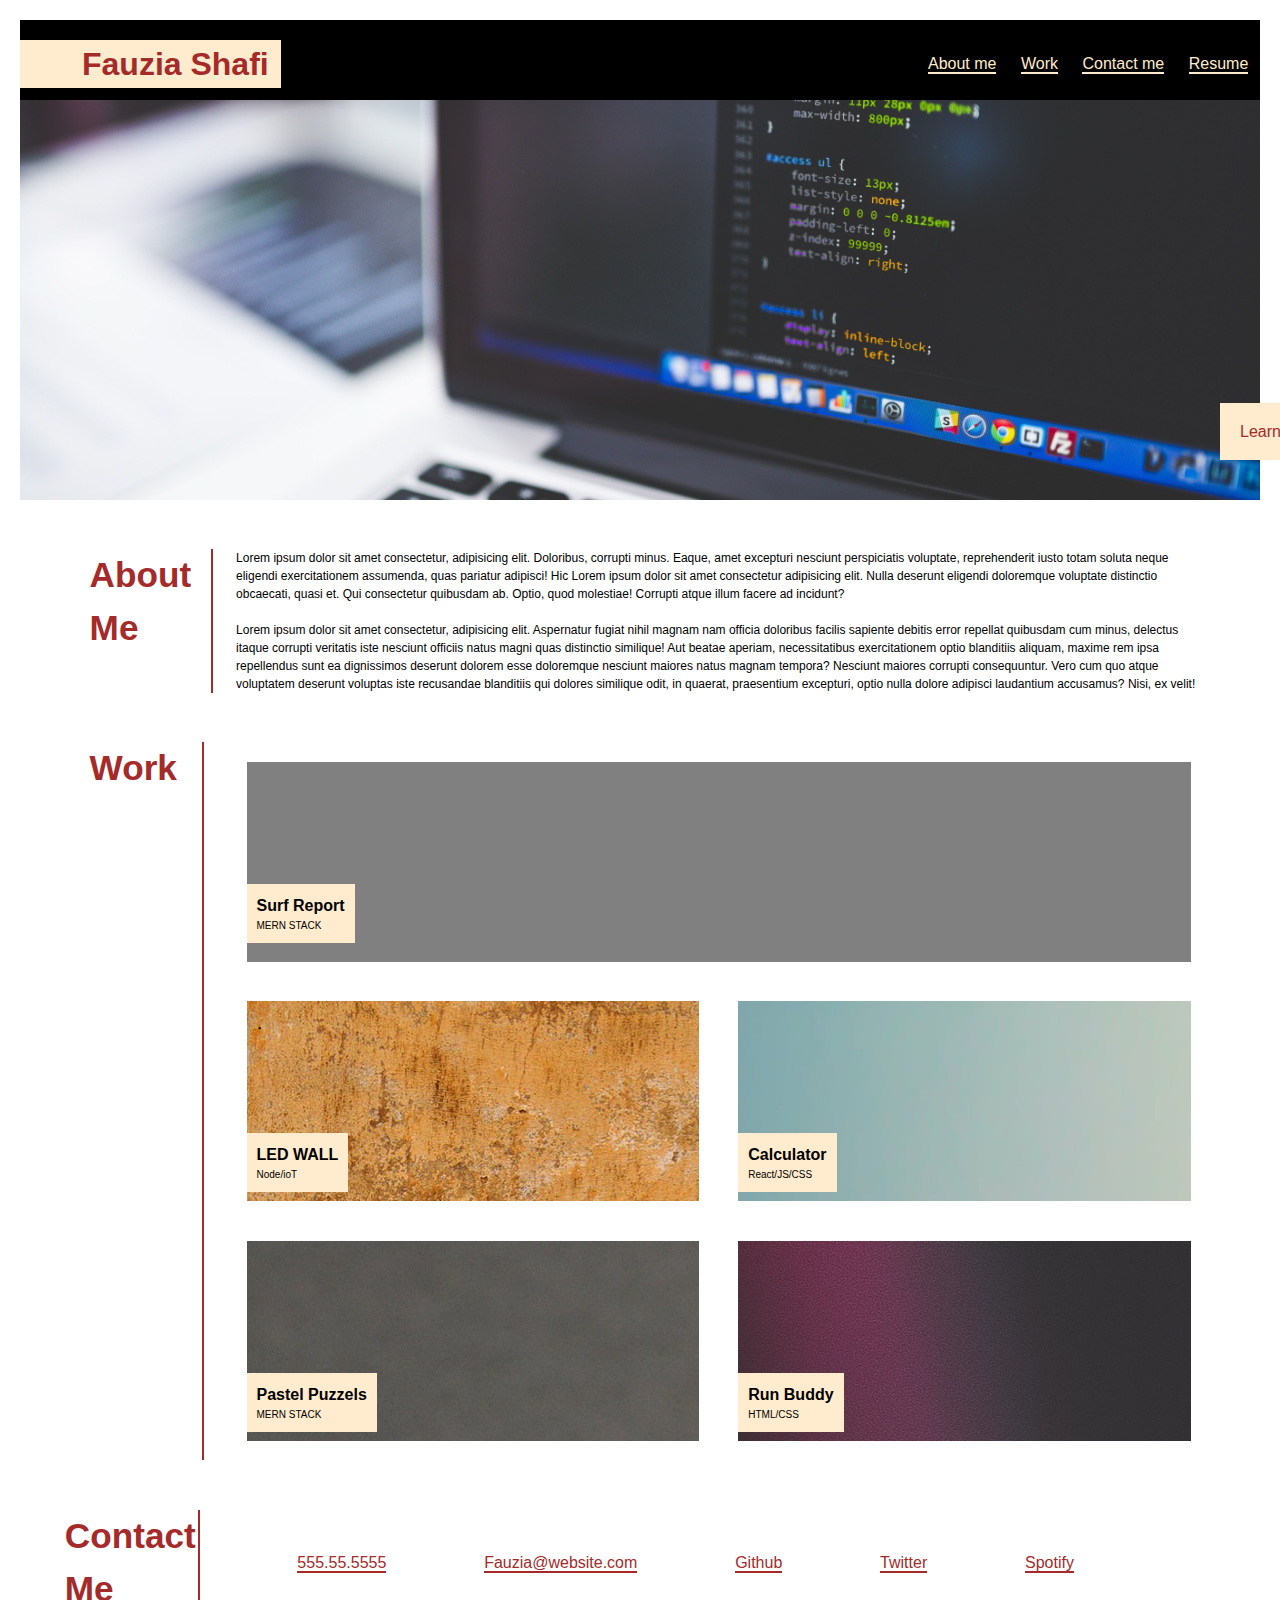
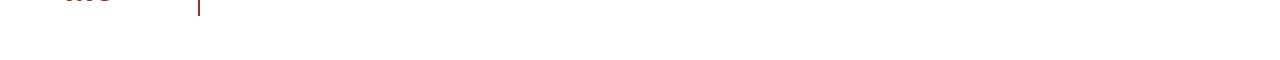
==== index.html @ aefa1618 "Added style to html" ====
<!DOCTYPE html>
<html lang="en">
<head>
    <meta charset="UTF-8">
    <meta http-equiv="X-UA-Compatible" content="IE=edge">
    <meta name="viewport" content="width=device-width, initial-scale=1.0">
    <title>Portfolio</title>
    <link rel="stylesheet" href="assets/CSS/reset.css">
    <link rel="stylesheet" href="assets/CSS/style.css">
</head>
<body>
   <main>
    <header>

        <h1>Fauzia Shafi</h1>
    
        <nav>
            <ul>
                <li><a href="#aboutMe">About me</a></li>
                <li><a href="#work">Work</a></li>
                <li><a href="#contact">Contact me</a></li>
                <li><a href="assets/images/resume-pic.png" download>Resume</a></li>
            </ul>
        </nav>

        <!-- Header end -->
    </header>
    
    <!-- Hero-image start -->
    <section class="header-img">
      <figure><div class="hero-img" ></div></figure>
      <div class="subtitle">Learn-Code-Repeat </div>
    
    </section>
  
   <!-- Hero-image end -->

    <section class="aboutMe" id="aboutMe">
        <h2>About Me</h2>
        <p>Lorem ipsum dolor sit amet consectetur, adipisicing elit. Doloribus, corrupti minus. Eaque, amet excepturi nesciunt perspiciatis voluptate, reprehenderit iusto totam soluta neque eligendi exercitationem assumenda, quas pariatur adipisci! Hic Lorem ipsum dolor sit amet consectetur adipisicing elit. Nulla deserunt eligendi doloremque voluptate distinctio obcaecati, quasi et. Qui consectetur quibusdam ab. Optio, quod molestiae! Corrupti atque illum facere ad incidunt?  <br> <br>
        Lorem ipsum dolor sit amet consectetur, adipisicing elit. Aspernatur fugiat nihil magnam nam officia doloribus facilis sapiente debitis error repellat quibusdam cum minus, delectus itaque corrupti veritatis iste nesciunt officiis natus magni quas distinctio similique! Aut beatae aperiam, necessitatibus exercitationem optio blanditiis aliquam, maxime rem ipsa repellendus sunt ea dignissimos deserunt dolorem esse doloremque nesciunt maiores natus magnam tempora? Nesciunt maiores corrupti consequuntur. Vero cum quo atque voluptatem deserunt voluptas iste recusandae blanditiis qui dolores similique odit, in quaerat, praesentium excepturi, optio nulla dolore adipisci laudantium accusamus? Nisi, ex velit! </p>
    </section>
    
    <section class="work" id="work">
        <h2>Work</h2>
        <section class="projects">
            <section class="big-div box">
                <section class="mini-project">
                   <h5>Surf Report</h5>
                    <p>MERN STACK</p>
                </section>
            </section>
            <section class="box subBox bk1">
                <section class="mini-project">
                    <h5>LED WALL</h5> 
                    <p>Node/ioT </p>
                </section>
                
            </section>
            <section class="box subBox bk2">
                <section class="mini-project">
                    <h5>Calculator</h5> 
                    <p>React/JS/CSS</p>
                </section>
            </section>
            <section class="box subBox bk3">
                <section class="mini-project">
                    <h5>Pastel Puzzels</h5> 
                    <p>MERN STACK</p>
                </section>
            </section>
            <section class="box subBox bk4">
                <section class="mini-project">
                    <h5>Run Buddy</h5> 
                    <p>HTML/CSS</p>
                </section>
            </section>
        </section>
    </section>
    
    
        <footer class="contact-me" id="contact">
        <h2>Contact Me</h2>
         <ul>
             <li><a href="#" class="link-underline">555.55.5555</a></li>
             <li ><a href="https://www.nopcommerce.com/images/thumbs/0005720_coming-soon-page_550.jpeg"class="link-underline">Fauzia@website.com</a></li>
             <li><a href="https://github.com/">Github</a></li>
             <li><a href="https://twitter.com/explore">Twitter</a></li>
             <li><a href="https://www.spotify.com/us/">Spotify</a></li>
        </ul>
    
        </footer>
   </main>
</body>
</html>
---- assets/CSS/style.css ----
:root {
    --lightColor :#fff;
    --lightYellow :blanchedalmond;
    --colorBrown : brown;
    --dark : black;
}

body {
    margin: 0;
    padding: 0;
    background-color: lightgray;
    font-family:Verdana, Geneva, Tahoma, sans-serif;
    line-height: 1.5;
    
}

/* main section  */
main {
  width: 100%;
 padding: 20px;
    
    background-color: var(--lightColor);

}
h1,h2 {
    color: var(--colorBrown);
}

/* header */

header{
    width: 100%;
    display: flex;
    flex-wrap: wrap;
    background-color: var(--dark);
    height: 80px;
    
}
h1 {
   /* width: 25%; */
   
   padding-left: 5%;
   padding-right: 1%;
    margin : 20px 0;
    background-color: var(--lightYellow);
    color:var(--colorBrown);
    font-size: 2rem;
}

h2 {
    font-size:2.2rem ;
    margin-top: 0 ;
    padding: 0 20px ;
    
    border-right: 2px solid var(--colorBrown);
}
nav ul li {
    display: inline;
   
}
nav   {
    width: 78%;
    display: flex;
    flex-wrap: wrap;
    justify-content: end;
    align-items: center;

}

a {
    text-decoration: none;
    margin-left: 20px;
    border-bottom: 2px solid var(--lightYellow);
    color: blanchedalmond;
    
}


.header-img figure .hero-img {
    width: 100%;
    height: 400px;
    background-color: rgb(151, 151, 182);
    background: url("../images/pexels-negative-space-160107.jpg") no-repeat;
    background-position: center;
    background-size: cover;
   
}

.subtitle {
    display: inline; 
    padding: 20px;
    background-color: var(--lightYellow);
    color: var(--colorBrown);
    position: relative;
    right: -1200px;
    bottom: 80px;
  
    
}


/* content */


.aboutMe, .work{
    padding: 2% 4%;
    display: flex;
    /* flex-wrap: wrap; */
}
.work h2 {
    /* padding-right: 30px; */
    padding-right: 2.2%;
}

p {
    margin-left: 2%;
    font-size: 12px;
}

/* work section */

.projects {
    width: 100%;
    margin-left: 2%;
    display: flex;
    flex-wrap: wrap;
}
.projects .box {
    margin: 2%;
}


.box {
    /* width: 200px; */
    height: 200px;
    
    background-color: gray;
    display: flex;
    flex-direction: column;
    justify-content: flex-end;
    align-items: flex-start;
}

.big-div {
    flex: 0 0 96%;
    background-image: url("../images/pexels-markus-spiske-1089440.jpg") ;
   
}  

.bk1 {
    background-image: url("../images/proj-back-2.jpeg") ;
}
.bk2 {
    background-image: url("../images/pb-3.jpeg") ;
}
.bk3 {
    background-image: url("../images/pexels-miguel-á-padriñán-1591060.jpg") ;
}
.bk4 {
    background-image: url("../images/pexels-negative-space-160107.jpg") ;
}

.mini-project {
    margin-bottom: 2%;
   display: inline;
    background-color:var(--lightYellow);
    padding: 10px;
}

.mini-project h5 {
    padding: 0;
    margin: 0;
}
.mini-project p {
    padding: 0;
    margin: 0;
    font-size: 10px;
}
.subBox {
    flex:0 0 46%;
}


/* footer */



.contact-me {
    width: 100%;
    padding: 2% ;
    display: flex; 
    flex-wrap: wrap;
    
}

 .contact-me h2 {

   width: 13%;
   padding-right: 2%;
   
} 


.contact-me ul {
    width: 80%;
    display: flex;
    flex-wrap: wrap;
    justify-content: space-evenly;
    align-items: center;
}
.contact-me ul li a, .link-underline {
    color: var(--colorBrown);
    border-bottom: 2px solid var(--colorBrown);
}

/* Media Queries */

/* Tablets */
@media screen and (max-width: 992px) {
    header {
        height: 120px;
    }

    h1 {
        width: 100%;
        margin: 0;
        display: block;
        text-align: center;
      
     }
     nav   {
       width: 100%;
        display: block;
        text-align: center;
        margin: 20px;
        
    }

    .subtitle {
       
        left: 700px;
        
    }
    .aboutMe, .work {
        display: block;

    }
    .aboutMe h2, .work h2, .contact-me h2 {
        border-bottom: 3px solid var(--colorBrown);
        border-right: none;
        margin-bottom: 20px;
        font-size: 3rem;
    }
    .work h2 {
       
        padding-right: 3.2%;
    }
    .contact-me h2 {
        width: 100%;

    }
    .contact-me ul {
        width: 100%;
        text-align: center;
    }

   

}

/* Small smartphones  */
@media screen and (max-width: 576px) {

    .subtitle {
       
        left: 200px;
        
    }

    .projects{
        display: block;
    }
    .contact-me ul  {
       display: block;
       
    }
    .contact-me ul li a, .link-underline {
        
        border-bottom: none;
        text-align: start;
    }
    .contact-me ul li {
        text-align: start;
        

    }
    .contact-me ul li a {
        margin: 0;
        border-bottom: 2px solid var(--colorBrown);
        border-width: 2px;
    }

    
    
  }
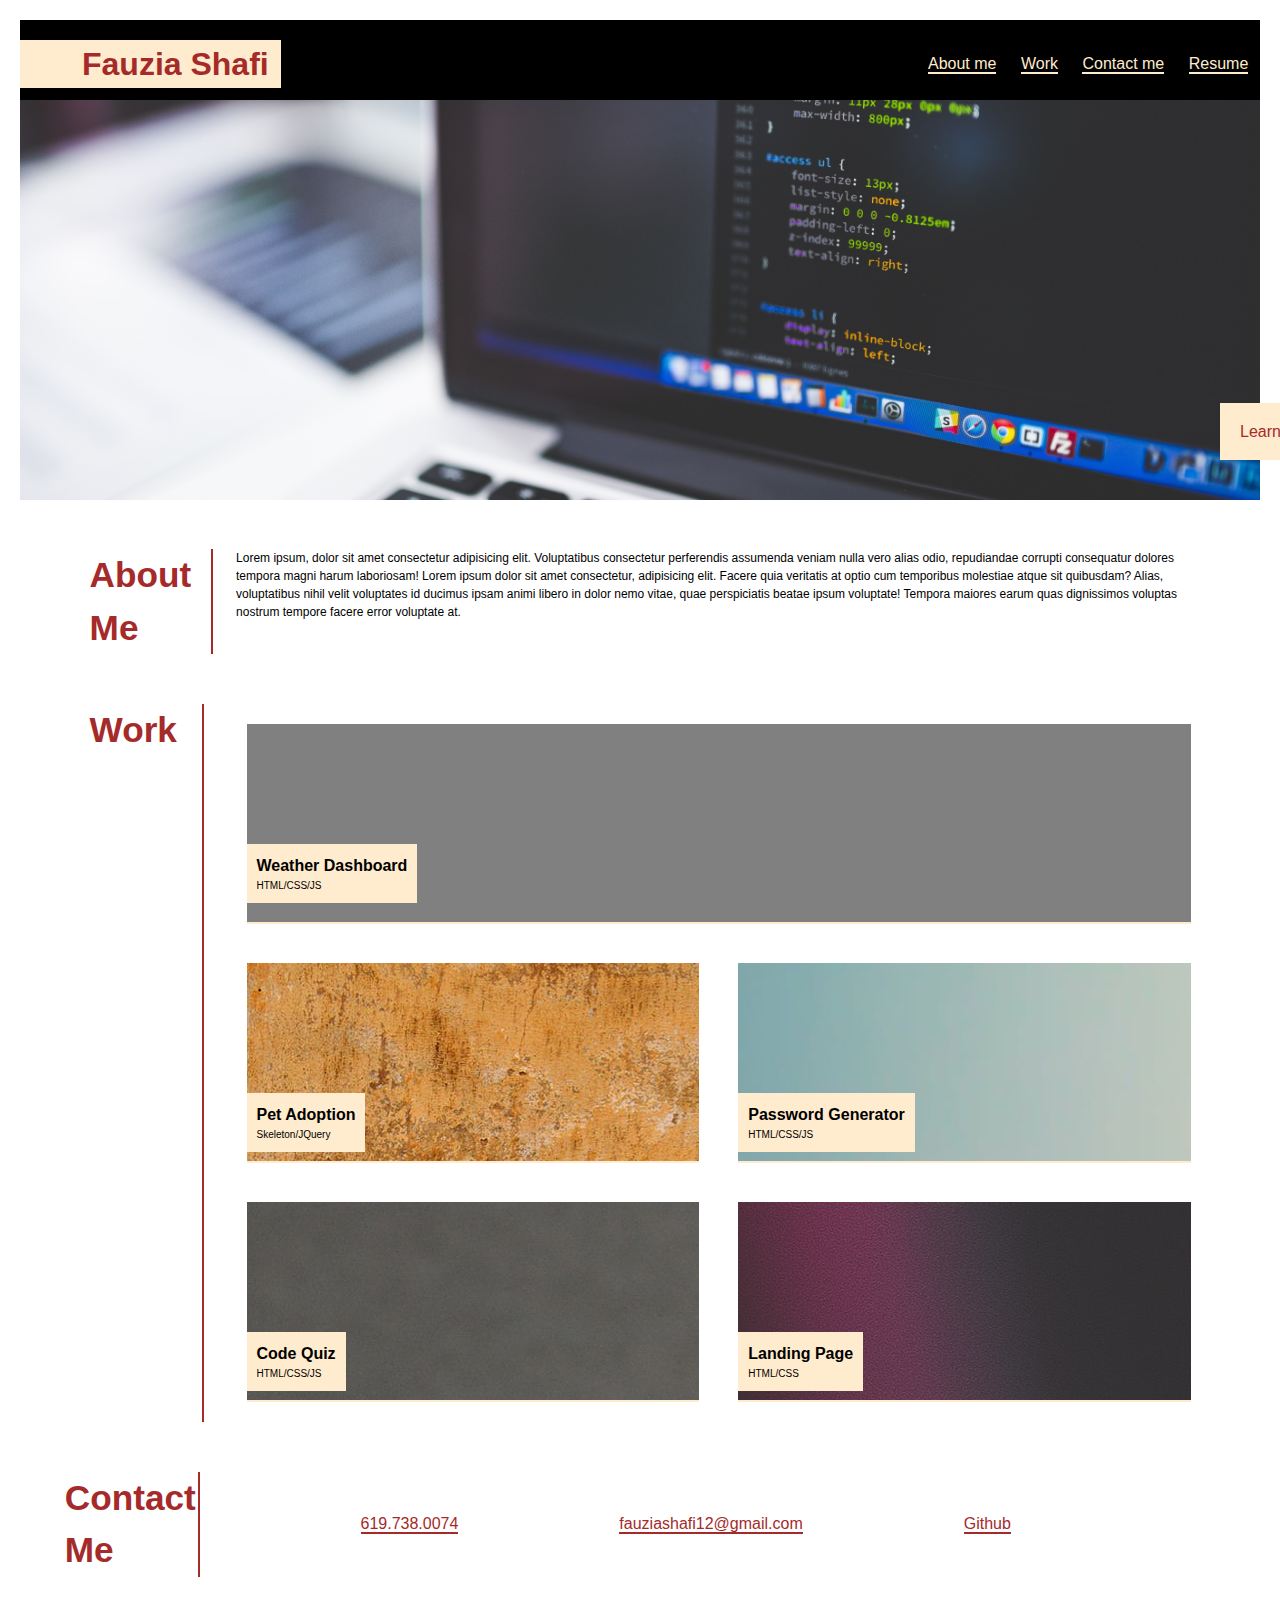
==== commit a2fc6670: "adding updated portfolio" ====
--- a/index.html
+++ b/index.html
@@ -37,44 +37,51 @@
 
     <section class="aboutMe" id="aboutMe">
         <h2>About Me</h2>
-        <p>Lorem ipsum dolor sit amet consectetur, adipisicing elit. Doloribus, corrupti minus. Eaque, amet excepturi nesciunt perspiciatis voluptate, reprehenderit iusto totam soluta neque eligendi exercitationem assumenda, quas pariatur adipisci! Hic Lorem ipsum dolor sit amet consectetur adipisicing elit. Nulla deserunt eligendi doloremque voluptate distinctio obcaecati, quasi et. Qui consectetur quibusdam ab. Optio, quod molestiae! Corrupti atque illum facere ad incidunt?  <br> <br>
-        Lorem ipsum dolor sit amet consectetur, adipisicing elit. Aspernatur fugiat nihil magnam nam officia doloribus facilis sapiente debitis error repellat quibusdam cum minus, delectus itaque corrupti veritatis iste nesciunt officiis natus magni quas distinctio similique! Aut beatae aperiam, necessitatibus exercitationem optio blanditiis aliquam, maxime rem ipsa repellendus sunt ea dignissimos deserunt dolorem esse doloremque nesciunt maiores natus magnam tempora? Nesciunt maiores corrupti consequuntur. Vero cum quo atque voluptatem deserunt voluptas iste recusandae blanditiis qui dolores similique odit, in quaerat, praesentium excepturi, optio nulla dolore adipisci laudantium accusamus? Nisi, ex velit! </p>
+        <p>Lorem ipsum, dolor sit amet consectetur adipisicing elit. Voluptatibus consectetur perferendis assumenda veniam nulla vero alias odio, repudiandae corrupti consequatur dolores tempora magni harum laboriosam! Lorem ipsum dolor sit amet consectetur, adipisicing elit. Facere quia veritatis at optio cum temporibus molestiae atque sit quibusdam? Alias, voluptatibus nihil velit voluptates id ducimus ipsam animi libero in dolor nemo vitae, quae perspiciatis beatae ipsum voluptate! Tempora maiores earum quas dignissimos voluptas nostrum tempore facere error voluptate at. </p>
     </section>
     
     <section class="work" id="work">
         <h2>Work</h2>
         <section class="projects">
-            <section class="big-div box">
+
+           <a href=" https://fauziashafi.github.io/Weather-Dashboard/" target="_blank" class="big-div box">
+           
                 <section class="mini-project">
-                   <h5>Surf Report</h5>
-                    <p>MERN STACK</p>
+                   <h5>Weather Dashboard</h5>
+                    <p>HTML/CSS/JS</p>
                 </section>
-            </section>
-            <section class="box subBox bk1">
+          
+           </a>
+
+          <a href="https://lilythomas28.github.io/pet-adoption/" class="box subBox bk1">
+           
                 <section class="mini-project">
-                    <h5>LED WALL</h5> 
-                    <p>Node/ioT </p>
+                    <h5>Pet Adoption</h5> 
+                    <p>Skeleton/JQuery </p>
                 </section>
-                
-            </section>
-            <section class="box subBox bk2">
+          
+          </a>
+
+          
+            <a href="https://fauziashafi.github.io/PasswordGenerator/" class="box subBox bk2">
                 <section class="mini-project">
-                    <h5>Calculator</h5> 
-                    <p>React/JS/CSS</p>
+                    <h5>Password Generator</h5> 
+                    <p>HTML/CSS/JS</p>
                 </section>
-            </section>
-            <section class="box subBox bk3">
+            </a>
+
+            <a href=" https://fauziashafi.github.io/CodeQuiz/" class="box subBox bk3">
                 <section class="mini-project">
-                    <h5>Pastel Puzzels</h5> 
-                    <p>MERN STACK</p>
+                    <h5>Code Quiz</h5> 
+                    <p>HTML/CSS/JS</p>
                 </section>
-            </section>
-            <section class="box subBox bk4">
+            </a>
+            <a href="https://fauziashafi.github.io/landing-page/" class="box subBox bk4">
                 <section class="mini-project">
-                    <h5>Run Buddy</h5> 
+                    <h5>Landing Page</h5> 
                     <p>HTML/CSS</p>
                 </section>
-            </section>
+            </a>
         </section>
     </section>
     
@@ -82,11 +89,10 @@
         <footer class="contact-me" id="contact">
         <h2>Contact Me</h2>
          <ul>
-             <li><a href="#" class="link-underline">555.55.5555</a></li>
-             <li ><a href="https://www.nopcommerce.com/images/thumbs/0005720_coming-soon-page_550.jpeg"class="link-underline">Fauzia@website.com</a></li>
-             <li><a href="https://github.com/">Github</a></li>
-             <li><a href="https://twitter.com/explore">Twitter</a></li>
-             <li><a href="https://www.spotify.com/us/">Spotify</a></li>
+             <li><a href="tel:+16197380074" class="link-underline">619.738.0074</a></li>
+             <li ><a href="mailto:fauziashafi12@gmail.com"class="link-underline">fauziashafi12@gmail.com</a></li>
+             <li><a href="https://github.com/FauziaShafi">Github</a></li>
+          
         </ul>
     
         </footer>
--- a/assets/CSS/style.css
+++ b/assets/CSS/style.css
@@ -90,7 +90,9 @@
     display: inline; 
     padding: 20px;
     background-color: var(--lightYellow);
-    color: var(--colorBrown);
+    color: var(--colorBrown
+    
+    );
     position: relative;
     right: -1200px;
     bottom: 80px;
@@ -170,11 +172,13 @@
 .mini-project h5 {
     padding: 0;
     margin: 0;
+    color: var(--dark);
 }
 .mini-project p {
     padding: 0;
     margin: 0;
     font-size: 10px;
+    color: var(--dark);
 }
 .subBox {
     flex:0 0 46%;
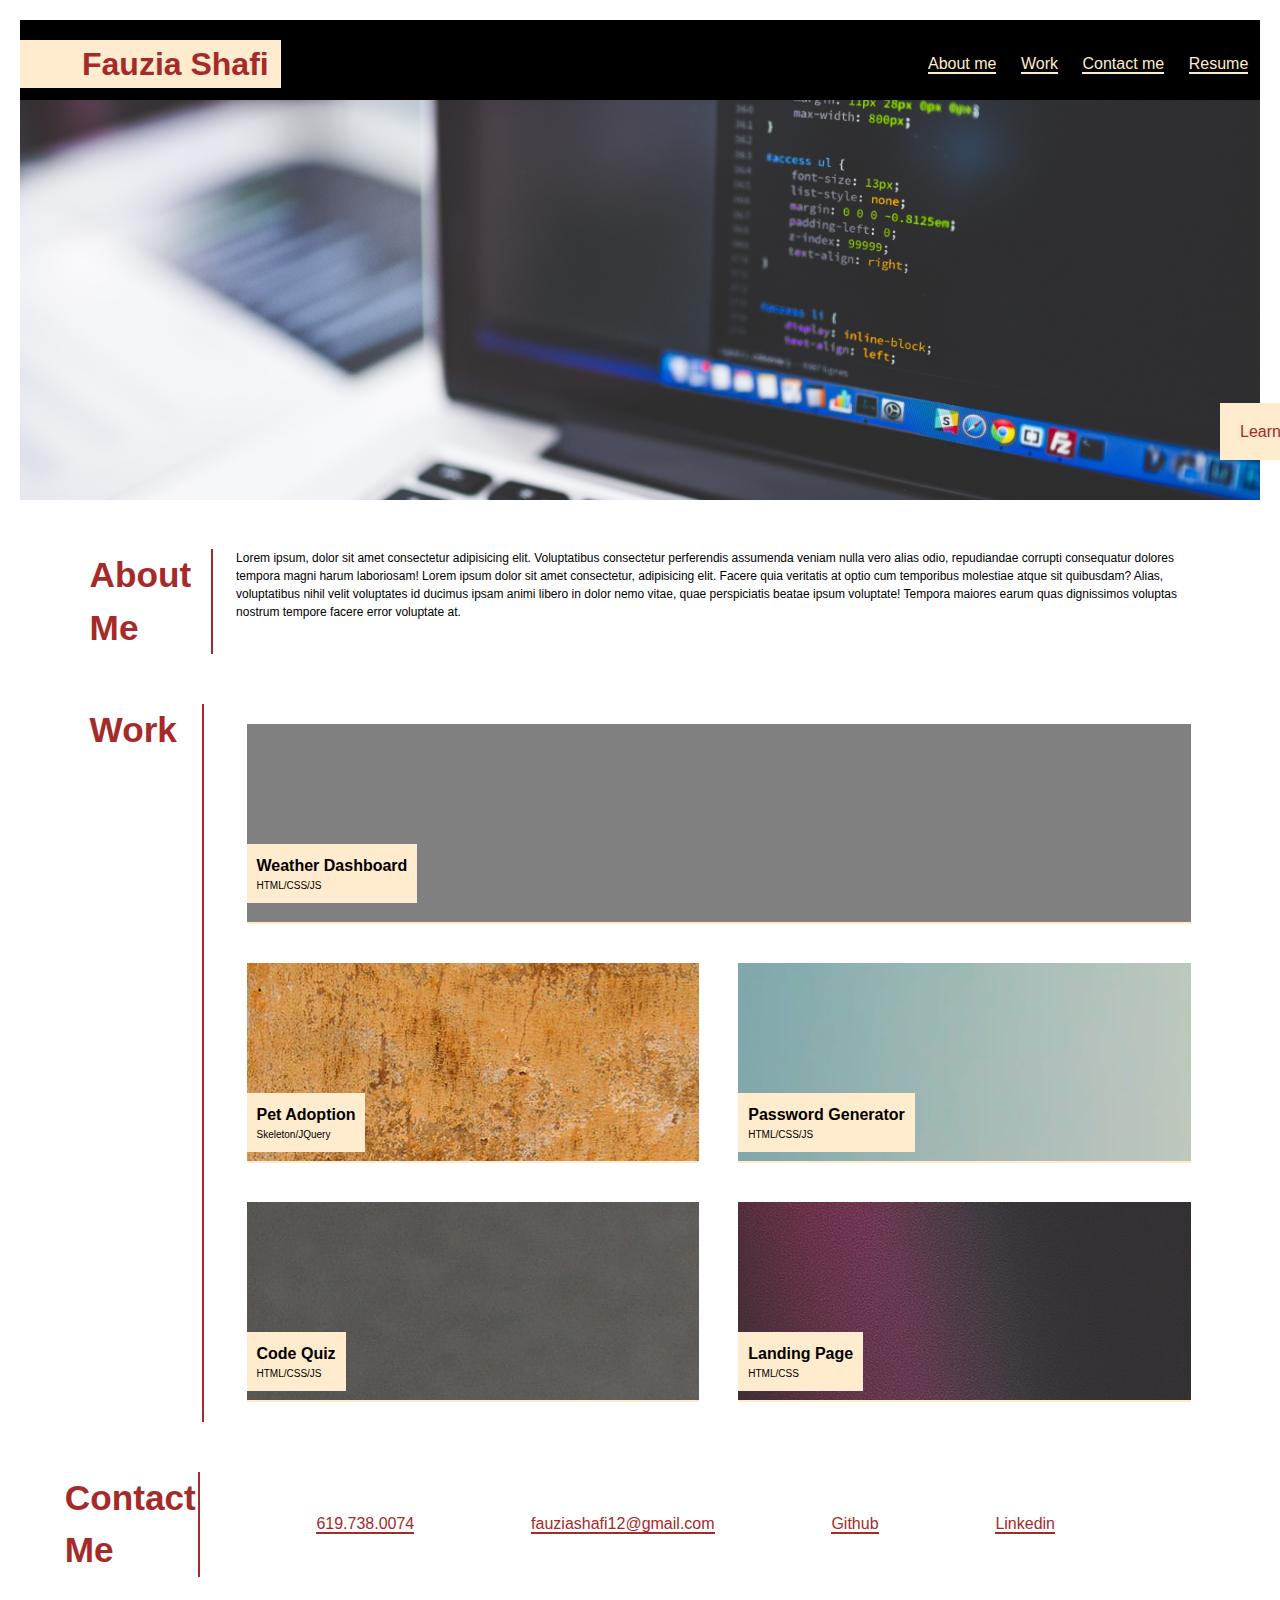
==== commit 4ca1d923: "adding updated portfolio" ====
--- a/index.html
+++ b/index.html
@@ -92,6 +92,7 @@
              <li><a href="tel:+16197380074" class="link-underline">619.738.0074</a></li>
              <li ><a href="mailto:fauziashafi12@gmail.com"class="link-underline">fauziashafi12@gmail.com</a></li>
              <li><a href="https://github.com/FauziaShafi">Github</a></li>
+             <li><a href="linkedin.com/fauzia-shafi-820419228">Linkedin</a></li>
           
         </ul>
     
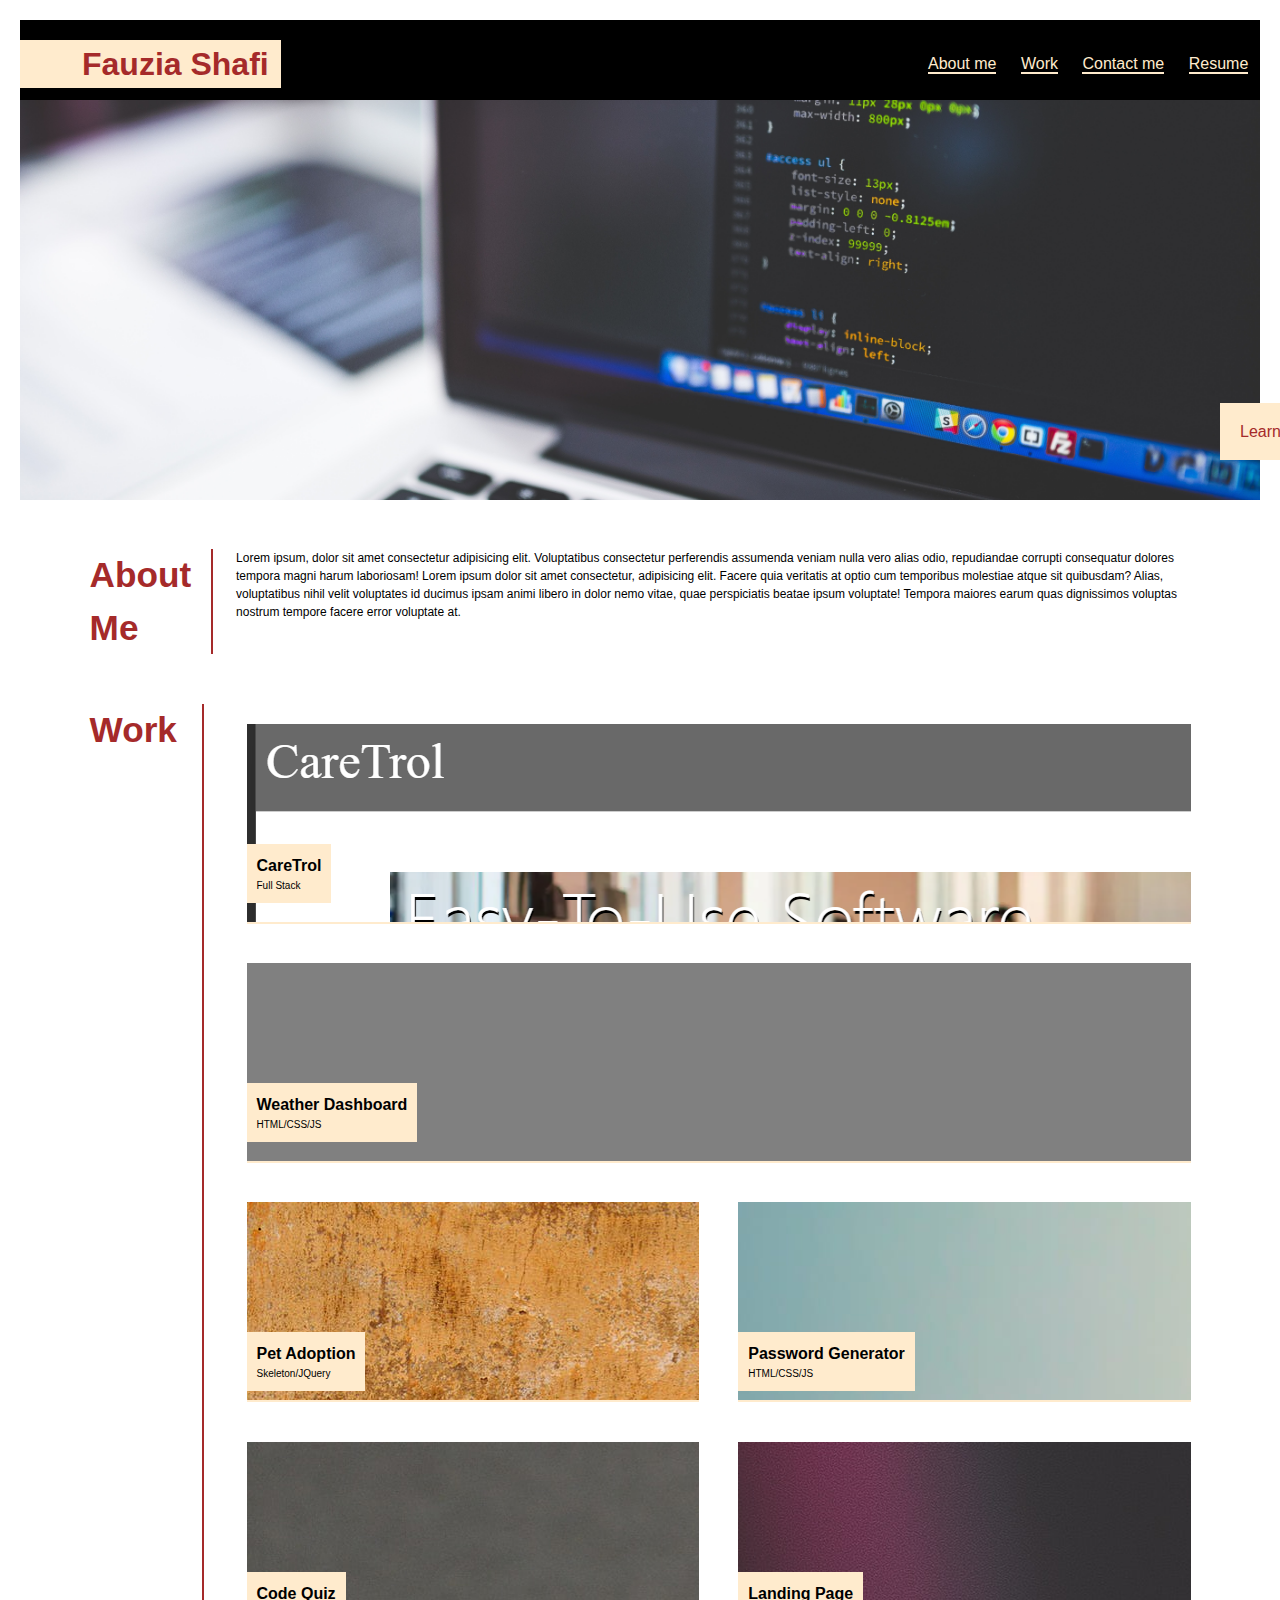
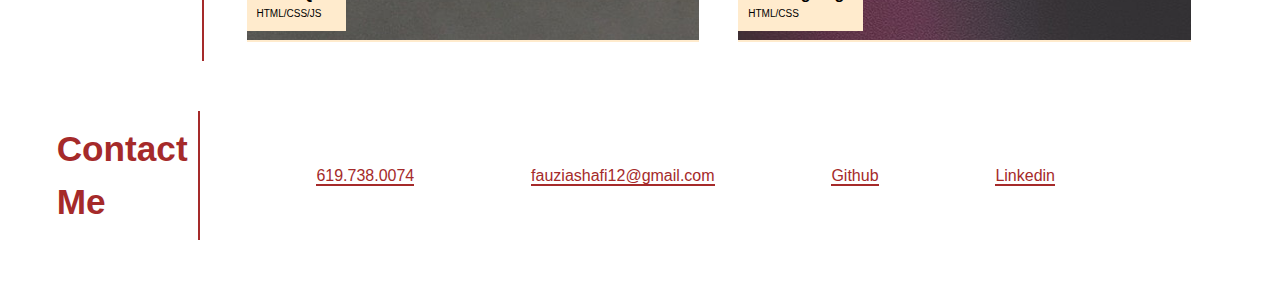
==== commit dbd43138: "Added Projec-2 to Portfolio" ====
--- a/index.html
+++ b/index.html
@@ -43,6 +43,15 @@
     <section class="work" id="work">
         <h2>Work</h2>
         <section class="projects">
+
+            <a href="https://lit-crag-12323.herokuapp.com/" target="_blank" class="big-div box bk0">
+           
+                <section class="mini-project">
+                   <h5>CareTrol</h5>
+                    <p>Full Stack</p>
+                </section>
+          
+           </a>
 
            <a href=" https://fauziashafi.github.io/Weather-Dashboard/" target="_blank" class="big-div box">
            
@@ -92,7 +101,7 @@
              <li><a href="tel:+16197380074" class="link-underline">619.738.0074</a></li>
              <li ><a href="mailto:fauziashafi12@gmail.com"class="link-underline">fauziashafi12@gmail.com</a></li>
              <li><a href="https://github.com/FauziaShafi">Github</a></li>
-             <li><a href="linkedin.com/fauzia-shafi-820419228">Linkedin</a></li>
+             <li><a href="https://www.linkedin.com/in/fauzia-shafi-820419228/">Linkedin</a></li>
           
         </ul>
     
--- a/assets/CSS/style.css
+++ b/assets/CSS/style.css
@@ -107,10 +107,9 @@
 .aboutMe, .work{
     padding: 2% 4%;
     display: flex;
-    /* flex-wrap: wrap; */
+ 
 }
 .work h2 {
-    /* padding-right: 30px; */
     padding-right: 2.2%;
 }
 
@@ -133,7 +132,7 @@
 
 
 .box {
-    /* width: 200px; */
+    
     height: 200px;
     
     background-color: gray;
@@ -148,6 +147,10 @@
     background-image: url("../images/pexels-markus-spiske-1089440.jpg") ;
    
 }  
+.bk0 {
+    background-image: url("../images/ss0.png") ;
+
+}
 
 .bk1 {
     background-image: url("../images/proj-back-2.jpeg") ;
@@ -200,7 +203,7 @@
  .contact-me h2 {
 
    width: 13%;
-   padding-right: 2%;
+   padding: 1%;
    
 } 
 
@@ -261,6 +264,7 @@
     }
     .contact-me h2 {
         width: 100%;
+        padding: 1%;
 
     }
     .contact-me ul {
